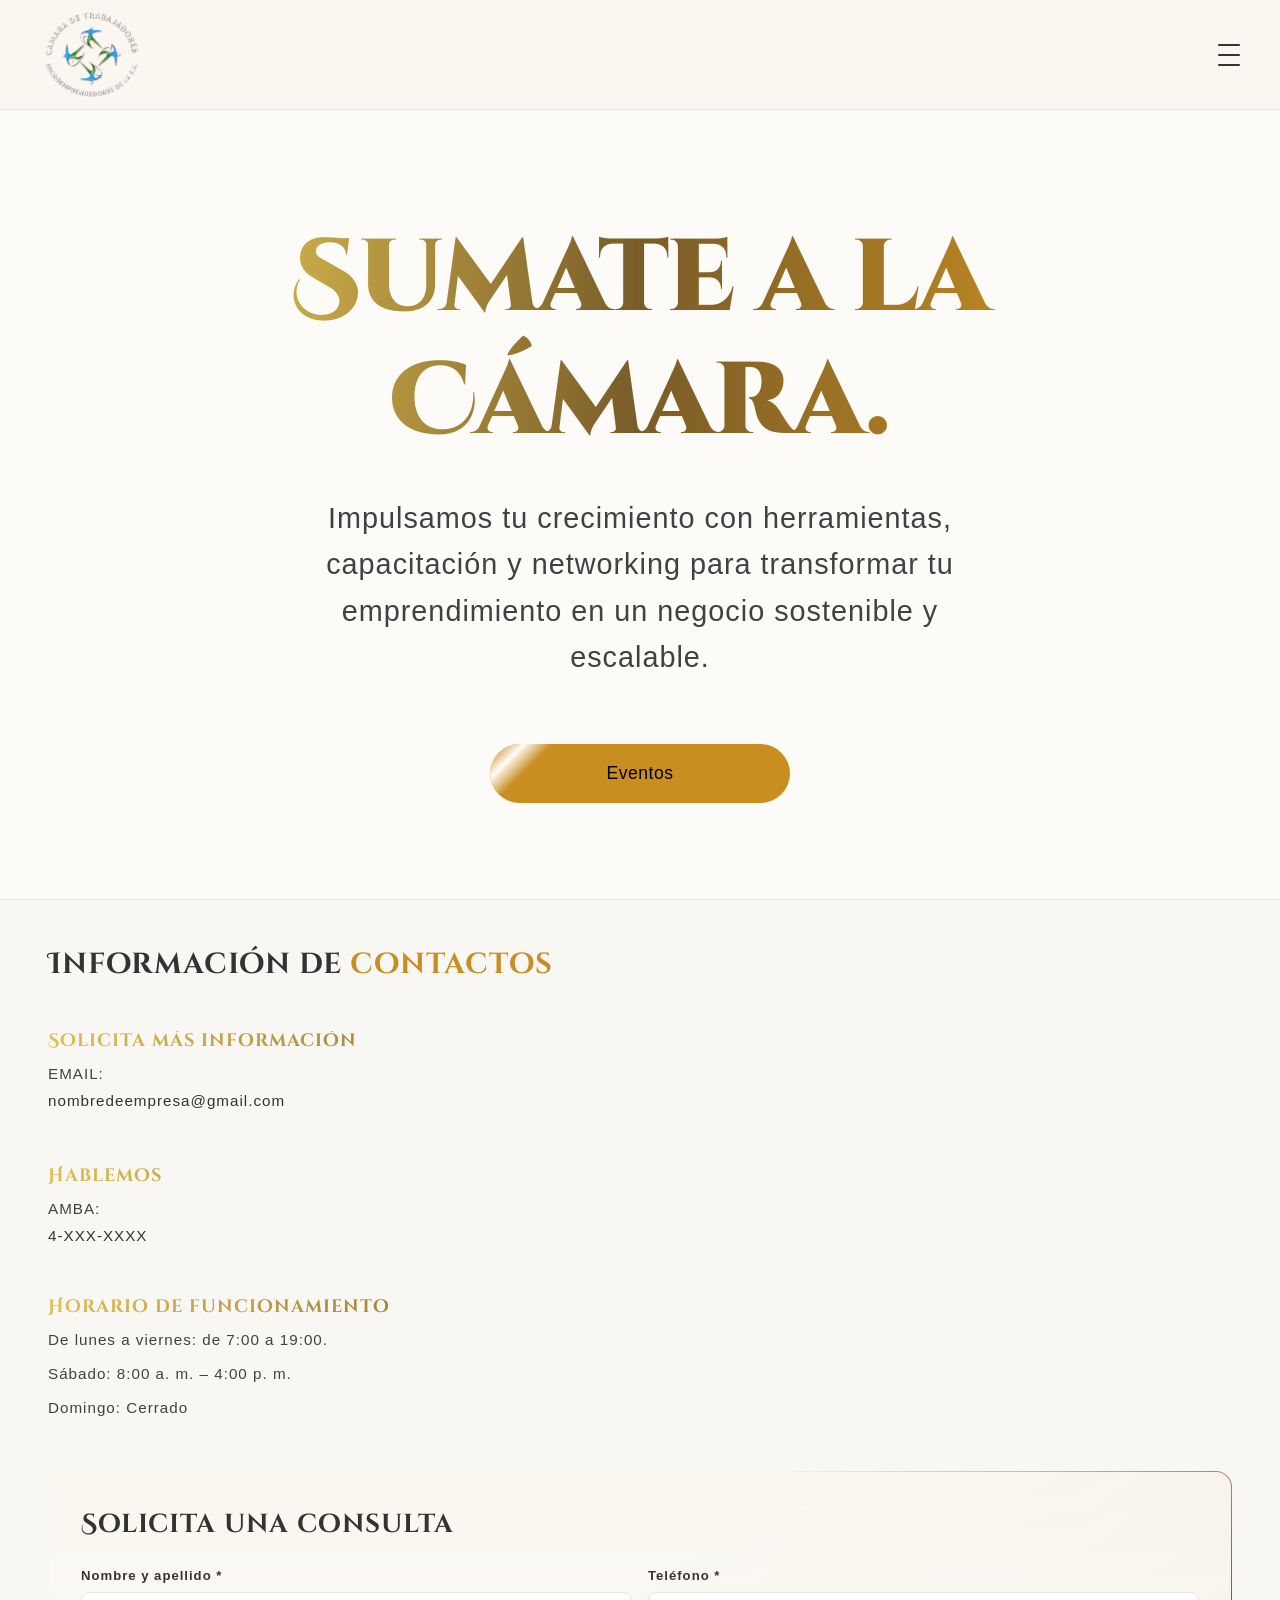
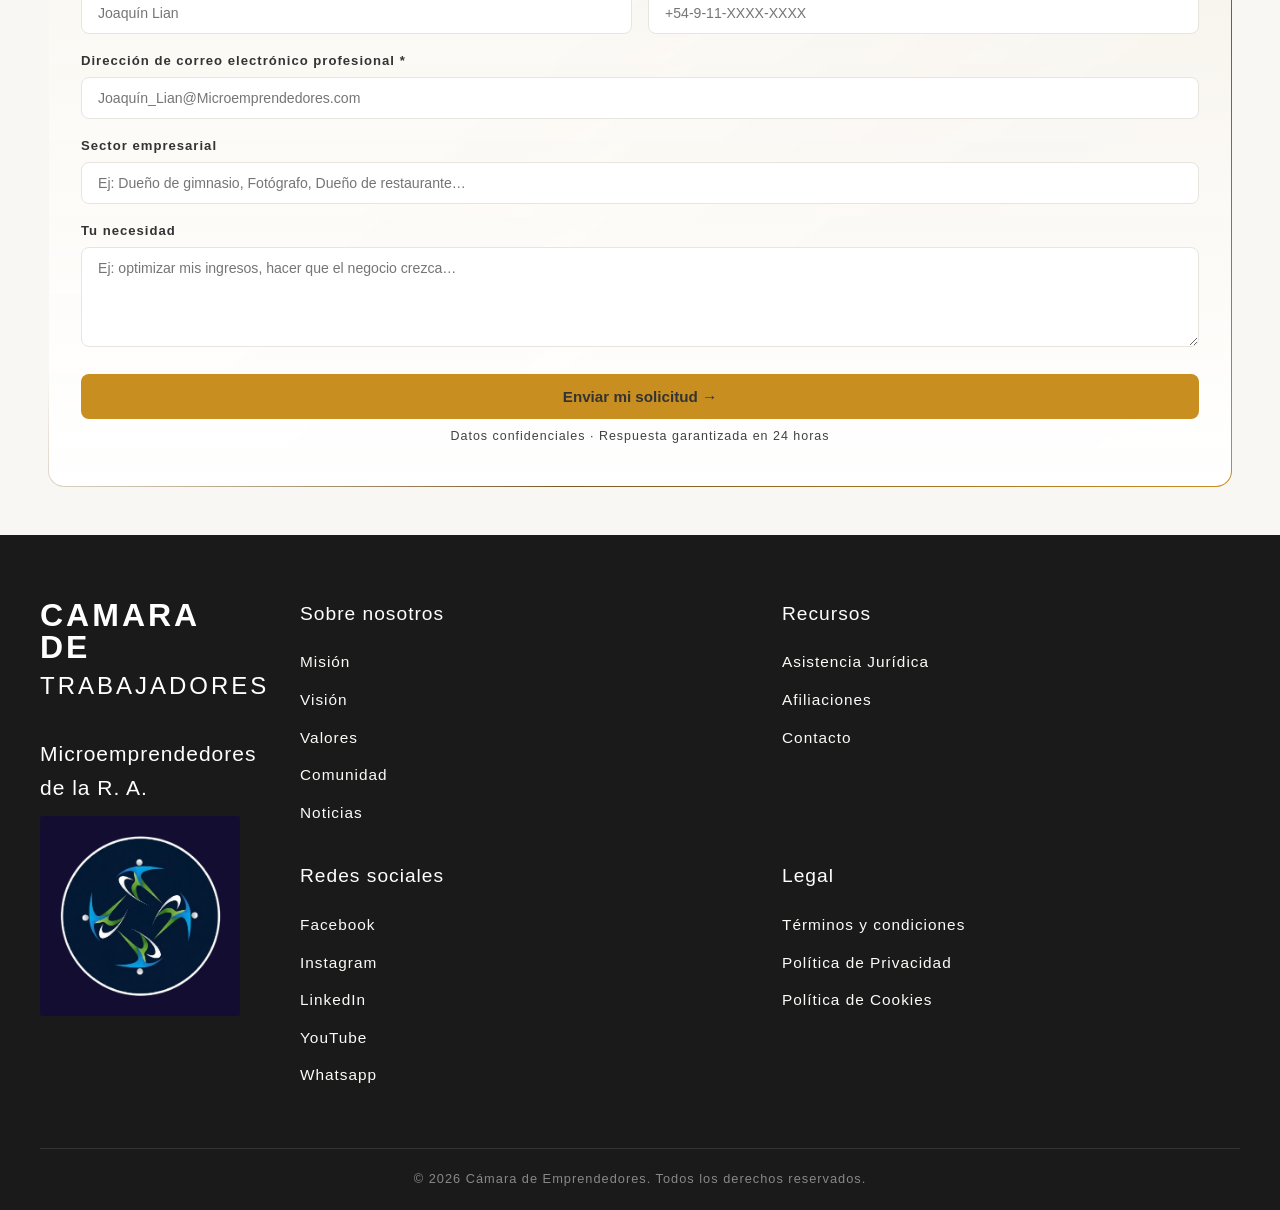
==== othername_html/Forms.html @ 5faca9b3 "se modifico archivo otherma othername.html por othername_html se actualiza ruta del mismo en index.H" ====
<!DOCTYPE html>
<html lang="es">

<head>
  <meta charset="UTF-8">
  <meta name="viewport" content="width=device-width, initial-scale=1.0">

  <title>Camara de Emprendedores</title>
  <meta name="description" content="Cámara de Emprendedores dedicada al fortalecimiento empresarial, trámites, eventos y capacitación.">
  <meta name="robots" content="index, follow">

  <meta property="og:title" content="Cámara de Emprendedores | Impulsando el Desarrollo Empresarial">
  <meta property="og:description" content="Impulsamos el desarrollo empresarial y comercial de la región.">
  <meta property="og:image" content="https://tusitio.com/img/og/og-inicio.jpg">
  <meta property="og:url" content="https://tusitio.com">
  <meta property="og:type" content="website">
  <meta name="twitter:card" content="summary_large_image">

  <link rel="icon" href="../favicom/favicons/favicon.ico">
  <link rel="stylesheet" href="../assist/styles/contacto.css">

  <link rel="preconnect" href="https://fonts.googleapis.com">
  <link rel="preconnect" href="https://fonts.gstatic.com" crossorigin>
  <link href="https://fonts.googleapis.com/css2?family=Cinzel+Decorative:wght@400;700;900&family=Google+Sans+Flex:opsz,wght@6..144,1..1000&display=swap" rel="stylesheet">
</head>

<body>
  <header id="header-grid">
    <div id="container-header"></div>

    <nav class="gen-nav" id="gen-nav">
      <div class="gen-logo">
        <img src="../img/fotos_emi/logo.png" alt="Logo Cámara de Emprendedores">
      </div>
      <button class="gen-hamburger" id="gen-ham"
              aria-label="Abrir menú" aria-expanded="false" aria-controls="gen-menu">
        <span></span>
        <span></span>
        <span></span>
      </button>
      <ul id="gen-menu" role="list">
        <li><a href="#">Inicio</a></li>
        <li><a href="#">La Cámara</a></li>
        <li><a href="#">Servicios Empresariales</a></li>
        <li><a href="#">Emprendedores</a></li>
        <li><a href="#">Capacitación</a></li>
        <li><a href="#">Comercio Exterior</a></li>
        <li><a href="#">Noticias</a></li>
      </ul>
    </nav>

    <div id="titulo">
      <div class="body--titulo">
        <h1>Sumate a la Cámara.</h1>
      </div>
    </div>

    <div id="parrafo-titulo">
      <div class="contenedor-parrafo">
        <p>Impulsamos tu crecimiento con herramientas,
          capacitación y networking para transformar
          tu emprendimiento en un negocio sostenible y escalable.</p>
      </div>
    </div>

    <div id="boton-titulo">
      <div class="content--button">
        <button class="shine-button button-sunset">Eventos</button>
      </div>
    </div>
  </header>

  <main>
    <section class="noticia">
      <div class="noticia__fondo"></div>
      <div class="noticia__contenedor"></div>

      <div class="noticia__media-principal">
        <h2>Información de <span>contactos</span></h2>
      </div>

      <div class="noticia__media-secundaria">
        <div class="noticia-hours-block">
          <h3>Solicita más información</h3>
          <p>EMAIL:</p>
          <a href="mailto:nombredeempresa@gmail.com">nombredeempresa@gmail.com</a>
        </div>
        <div class="noticia-hours-block">
          <h3>Hablemos</h3>
          <p>AMBA:</p>
          <a href="tel:4-XXX-XXXX">4-XXX-XXXX</a>
        </div>
      </div>

      <div class="noticia__meta">
        <div class="noticia-hours-block">
          <h3>Horario de funcionamiento</h3>
          <p>De lunes a viernes: de 7:00 a 19:00.</p>
          <p>Sábado: 8:00 a. m. – 4:00 p. m.</p>
          <p>Domingo: Cerrado</p>
        </div>
      </div>

      <div class="noticia__sidebar">
        <h3>Solicita una consulta</h3>
        <form id="cf" onsubmit="submitForm(event)">
          <div class="D-grid">
            <div class="label">
              <label>Nombre y apellido *</label>
              <input type="text" placeholder="Joaquín Lian" required>
            </div>
            <div class="label">
              <label>Teléfono *</label>
              <input type="tel" placeholder="+54-9-11-XXXX-XXXX" required>
            </div>
          </div>
          <div class="label">
            <label>Dirección de correo electrónico profesional *</label>
            <input type="email" placeholder="Joaquín_Lian@Microemprendedores.com" required>
          </div>
          <div class="label">
            <label>Sector empresarial</label>
            <input type="text" placeholder="Ej: Dueño de gimnasio, Fotógrafo, Dueño de restaurante…">
          </div>
          <div class="label">
            <label>Tu necesidad</label>
            <textarea placeholder="Ej: optimizar mis ingresos, hacer que el negocio crezca…"></textarea>
          </div>
          <button type="submit" class="enviar">Enviar mi solicitud →</button>
          <p class="p-note">Datos confidenciales · Respuesta garantizada en 24 horas</p>
        </form>
      </div>
    </section>
  </main>

  <footer class="footer">
    <div class="footer-container">
      <div class="footer-top">

        <div class="footer-brand">
          <div class="footer-logo">
            <h6>
              <span class="footer-logo-text">CAMARA DE</span>
              <span class="footer-logo-sub">TRABAJADORES</span>
            </h6>
          </div>
          <p class="footer-app-label">Microemprendedores de la R. A.</p>
          <div class="footer-qr">
            <div class="footer-qr-inner"></div>
          </div>
        </div>

        <nav class="footer-nav" aria-label="Footer">
          <div class="footer-nav-col">
            <h6>Sobre nosotros</h6>
            <ul>
              <li><a href="#">Misión</a></li>
              <li><a href="#">Visión</a></li>
              <li><a href="#">Valores</a></li>
              <li><a href="#">Comunidad</a></li>
              <li><a href="#">Noticias</a></li>
            </ul>
          </div>
          <div class="footer-nav-col">
            <h6>Recursos</h6>
            <ul>
              <li><a href="#">Asistencia Jurídica</a></li>
              <li><a href="#">Afiliaciones</a></li>
              <li><a href="#">Contacto</a></li>
            </ul>
          </div>
          <div class="footer-nav-col">
            <h6>Redes sociales</h6>
            <ul>
              <li><a href="#">Facebook</a></li>
              <li><a href="#">Instagram</a></li>
              <li><a href="#">LinkedIn</a></li>
              <li><a href="#">YouTube</a></li>
              <li><a href="#">Whatsapp</a></li>
            </ul>
          </div>
          <div class="footer-nav-col">
            <h6>Legal</h6>
            <ul>
              <li><a href="#">Términos y condiciones</a></li>
              <li><a href="#">Política de Privacidad</a></li>
              <li><a href="#">Política de Cookies</a></li>
            </ul>
          </div>
        </nav>

      </div>

      <div class="footer-bottom">
        <p>© 2026 Cámara de Emprendedores. Todos los derechos reservados.</p>
      </div>
    </div>
  </footer>

  <script src="../assist/styles/form.js"></script>
  <script src="../assist/styles/nav.js"></script>
</body>
</html>
---- assist/styles/contacto.css ----
/*  VARIABLES */
:root {
  --gold:            #c98e20;
  --gold-light:      #795c28;
  --gold-pale:       #F7F1E6;
  --gold-dark-h1:    #dab532d7;
  --text-a:          #333333;
  --text-light-p:    #414141;
  --border:          #E8E5E0;
  --bg:              #FFFFFF;
  --bg-warm:         #FDFBF8;
  --bg-section-noticia: #F9F7F4;
  --bg-nav:          #faf7f0f7;
  --bg-footer:       #1A1A1A;
  --bg-grad-overlay: #fdfbf8ab;
  --radius:          8px;
  --shadow:          0 2px 12px rgba(0,0,0,0.06);
  --shadow-hover:    0 12px 40px rgba(0,0,0,0.10);
  --transition:      0.3s cubic-bezier(0.4, 0, 0.2, 1);
  --nav-h:           200px;
  --nav-h-mobile:    110px;
}

/* RESET & BASE */
*, *::before, *::after {
  box-sizing: border-box;
  margin: 0;
  padding: 0;
}

html {
  font-size: 16px;
  scroll-behavior: smooth;
  scroll-padding-top: calc(var(--nav-h) + 16px);
  width: 100%;
  overflow-x: hidden;
}

body {
  font-family: "Google Sans Flex", sans-serif;
  font-optical-sizing: auto;
  font-variation-settings: "slnt" 0, "wdth" 100, "GRAD" 0, "ROND" 0;
  line-height: 1.6;
  letter-spacing: 1px;
  background: var(--bg);
  color: var(--text-a);
  -webkit-font-smoothing: antialiased;
  width: 100%;
}

img { max-width: 100%; height: auto; display: block; }
a   { text-decoration: none; color: var(--text-a); }
p   { color: var(--text-light-p); }
button { cursor: pointer; border: none; font-family: inherit; }

h1, h2, h3 {
  font-family: "Cinzel Decorative", serif;
  font-weight: 400;
  line-height: 1.2;
}


/*  NAV  */
.gen-nav {
  position: fixed;
  top: 0; left: 0;
  width: 100%;
  height: var(--nav-h);
  background: var(--bg-nav);
  backdrop-filter: blur(20px);
  -webkit-backdrop-filter: blur(20px);
  display: flex;
  align-items: center;
  padding: 0 32px;
  z-index: 1000;
  border-bottom: 1px solid var(--border);
}

.gen-nav *, .gen-nav *::before, .gen-nav *::after { box-sizing: border-box; }
.gen-nav ul { list-style: none; }

/* Logo */
.gen-logo {
  display: flex;
  align-items: center;
  flex-shrink: 0;
  margin-right: 32px;
  padding: 8px 0;
  position: relative;
  z-index: 1001;
}

.gen-logo img {
  height: 180px;       
  width: auto;
  object-fit: contain;
}

/* Menú desktop */
.gen-nav > ul {
  display: flex;
  align-items: center;
  justify-content: flex-end;
  flex: 1;
  flex-wrap: wrap;
  gap: 0;
}

.gen-nav > ul > li { position: relative; }

.gen-nav > ul > li > a {
  display: flex;
  align-items: center;
  padding: 0 12px;
  height: var(--nav-h);
  font-size: 0.9rem;
  font-weight: 500;
  white-space: nowrap;
  transition: letter-spacing var(--transition), color var(--transition);
}

.gen-nav > ul > li > a:hover {
  letter-spacing: 2px;
  color: var(--gold);
}

/* Hamburger — oculto en desktop */
.gen-hamburger {
  display: none;
  background: none;
  border: none;
  cursor: pointer;
  padding: 8px;
  margin-left: auto;
  flex-direction: column;
  align-items: center;
  justify-content: center;
  gap: 0;
  position: relative;
  z-index: 1200;
}

.gen-hamburger span {
  display: block;
  background: var(--text-a);
  width: 22px;
  height: 2px;
  border-radius: 2px;
  margin: 4px 0;
  transition: transform 0.3s, opacity 0.3s;
}

/* Animación hamburguesa → X */
.gen-nav.mobile-open .gen-hamburger span:nth-child(1) { transform: translateY(10px) rotate(45deg); }
.gen-nav.mobile-open .gen-hamburger span:nth-child(2) { opacity: 0; }
.gen-nav.mobile-open .gen-hamburger span:nth-child(3) { transform: translateY(-10px) rotate(-45deg); }

/* Línea dorada al abrir */
.gen-nav.mobile-open { border-bottom: 2px solid var(--gold); }


/*  HEADER HERO  */
#header-grid {
  display: grid;
  grid-template-rows: var(--nav-h) 1fr auto auto auto;
  grid-template-columns: 1fr;
  min-height: 100svh;
  padding-bottom: clamp(2rem, 5vw, 4rem);
  background: var(--bg-warm);
  border-bottom: 1px solid var(--border);
  position: relative;
}

#container-header {
  grid-row: 1 / -1;
  grid-column: 1;
  background-image:
    linear-gradient(var(--bg-grad-overlay)),
    url("../../img/forms_index/Portadaforms.png");
  background-size: cover;
  background-repeat: no-repeat;
  background-position: center center;
  position: absolute;
  inset: 0;
  z-index: 0;
}

/* Todos los hijos del header por encima del fondo */
#header-grid > *:not(#container-header) { position: relative; z-index: 1; }



/* El nav ya es fixed, ocupa solo el espacio */
.gen-nav { grid-row: 1; }

#titulo {
  grid-row: 2;
  display: flex;
  align-items: flex-end;
  justify-content: center;
  padding-top: clamp(2rem, 6vw, 5rem);
}

.body--titulo {
  width: 70%;
  display: flex;
  justify-content: center;
  align-items: flex-end;
}

h1 {
  background-image: linear-gradient(to left, var(--gold), var(--gold-light), var(--gold-dark-h1));
  background-clip: text;
  -webkit-background-clip: text;
  color: transparent;
  /* Fluido: mínimo 2.5rem, ideal 8vw, máximo 9rem */
  font-size: clamp(2.5rem, 8vw, 11rem);
  font-weight: 900;
  letter-spacing: -0.02em;
  text-align: center;
  padding: 0 1rem;
}

#parrafo-titulo {
  grid-row: 3;
  display: flex;
  justify-content: center;
  align-items: center;
  padding: clamp(1rem, 3vw, 2rem) clamp(1rem, 8vw, 8rem);
}

#parrafo-titulo .contenedor-parrafo p {
  color: var(--text-light-p);
  font-size: clamp(1rem, 2.5vw, 1.8rem);
  font-weight: 500;
  text-align: center;
  max-width: 720px;
}

#boton-titulo {
  grid-row: 4;
  display: flex;
  justify-content: center;
  align-items: center;
  padding: clamp(1rem, 2.5vw, 2rem) 1rem;
}

/* ─── Botón shine ─── */
.shine-button {
  background: var(--gold);
  position: relative;
  padding: 1.2rem 2.5rem;
  font-size: clamp(0.9rem, 1.5vw, 1.1rem);
  font-weight: 400;
  border-radius: 50px;
  overflow: hidden;
  transition: all 0.3s ease;
  letter-spacing: 0.5px;
  min-width: clamp(160px, 30vw, 300px);
}

.shine-button::before {
  content: '';
  position: absolute;
  height: 250%;
  width: 40px;
  top: 0;
  left: -60px;
  background: linear-gradient(90deg, transparent, var(--bg-warm), transparent);
  transform: rotate(45deg) translateY(-35%);
  animation: shine 3s ease infinite;
}

@keyframes shine {
  0%   { left: -80px; }
  40%  { left: calc(100% + 20px); }
  100% { left: calc(100% + 20px); }
}


/* SECCIÓN CONTACTO */
.noticia {
  background: var(--bg-section-noticia);
  padding: clamp(3rem, 6vw, 6rem) clamp(1rem, 5vw, 4rem);

  /* Layout de dos columnas: info izq, form der */
  display: grid;
  grid-template-columns: 1fr 1fr;
  grid-template-rows: auto;
  gap: clamp(1.5rem, 4vw, 3rem) clamp(2rem, 5vw, 4rem);
  align-items: start;

  /* Nombrar áreas para claridad */
  grid-template-areas:
    "titulo   form"
    "info     form"
    "horario  form";
}

.noticia__fondo,
.noticia__contenedor { display: none; }

.noticia__media-principal {
  grid-area: titulo;
  display: flex;
  align-items: flex-end;
}

.noticia__media-principal h2 {
  font-size: clamp(1.2rem, 2.5vw, 1.8rem);
  font-weight: 700;
}

.noticia__media-principal h2 span { color: var(--gold); }

.noticia__media-secundaria {
  grid-area: info;
  display: flex;
  flex-direction: column;
  gap: 1.5rem;
}

.noticia__meta { grid-area: horario; }

/* Formulario */
.noticia__sidebar {
  grid-area: form;
  background: linear-gradient(var(--bg-nav), var(--bg)) padding-box,
              linear-gradient(145deg, transparent 35%, var(--gold-light), var(--gold)) border-box;
  border: 1px solid transparent;
  padding: clamp(1.5rem, 3vw, 2.5rem) clamp(1.25rem, 2.5vw, 2rem);
  border-radius: 16px;
  display: flex;
  flex-direction: column;
  gap: 0;
  align-self: start;
}

.noticia__sidebar h3 {
  font-size: clamp(1.1rem, 2vw, 1.6rem);
  font-weight: 700;
  margin-bottom: 24px;
}

.D-grid {
  display: grid;
  grid-template-columns: 1fr 1fr;
  gap: 16px;
}

.label { margin-bottom: 16px; }

.label label {
  display: block;
  font-size: 0.82rem;
  font-weight: 700;
  margin-bottom: 6px;
}

.label input,
.label select,
.label textarea {
  width: 100%;
  padding: 12px 16px;
  border: 1px solid var(--border);
  border-radius: var(--radius);
  font-size: 0.88rem;
  color: var(--text-a);
  background: var(--bg);
  transition: all var(--transition);
  font-family: inherit;
}

.label input:focus,
.label select:focus,
.label textarea:focus {
  outline: none;
  border-color: var(--gold);
  box-shadow: 0 0 0 3px rgba(201,169,110,0.12);
}

.label textarea {
  resize: vertical;
  min-height: 100px;
}

.enviar {
  width: 100%;
  padding: 14px 28px;
  background: var(--gold);
  color: var(--text-a);
  font-size: 0.95rem;
  font-weight: 700;
  border-radius: var(--radius);
  transition: all var(--transition);
  margin-top: 4px;
}

.enviar:hover {
  background: var(--gold-light);
  color: #fff;
  transform: translateY(-2px);
  box-shadow: var(--shadow-hover);
}

.p-note {
  text-align: center;
  font-size: 0.78rem;
  color: var(--text-light-p);
  margin-top: 8px;
}

/* Bloques de contacto/horario */
.noticia-hours-block { margin-bottom: 28px; }
.noticia-hours-block:last-child { margin-bottom: 0; }

.noticia-hours-block h3 {
  background-image: linear-gradient(to left, var(--gold), var(--gold-light), var(--gold-dark-h1));
  background-clip: text;
  -webkit-background-clip: text;
  color: transparent;
  font-size: clamp(0.95rem, 1.5vw, 1.1rem);
  font-weight: 700;
  margin-bottom: 10px;
}

.noticia-hours-block p {
  font-size: 0.95rem;
  color: var(--text-light-p);
  margin-top: 10px;
  margin-bottom: 2px;
}

.noticia-hours-block a { font-size: 0.95rem; }
.noticia-hours-block a:hover { color: var(--gold); }


/* FOOTER  */
.footer { background-color: #1A1A1A; }

.footer-container {
  max-width: 1400px;
  margin: 0 auto;
  padding: 0 clamp(1.25rem, 5vw, 40px);
}

.footer-top {
  display: flex;
  gap: 40px;
  padding: clamp(2.5rem, 6vw, 64px) 0 clamp(2rem, 5vw, 48px);
}

.footer-brand {
  flex-shrink: 0;
  width: 260px;
}

.footer-logo { margin-bottom: 32px; }

.footer-logo-text {
  color: var(--bg);
  font-size: clamp(20px, 3vw, 32px);
  font-weight: 700;
  letter-spacing: 3px;
  line-height: 1;
  display: block;
}

.footer-logo-sub {
  color: var(--bg);
  font-size: clamp(16px, 2.5vw, 24px);
  letter-spacing: 3px;
  font-weight: 400;
  display: block;
  margin-top: 4px;
}

.footer-app-label {
  color: var(--bg);
  font-weight: 500;
  font-size: clamp(16px, 2vw, 21px);
  margin-bottom: 12px;
}

.footer-qr {
  width: 200px;
  height: 200px;
  border-radius: 4px;
  display: flex;
  align-items: center;
  justify-content: center;
}

.footer-qr-inner {
  width: 100%;
  height: 100%;
  background-image: url("../../img/fotos_emi/logofooter.png");
  background-size: cover;
  background-position: center;
  background-color: #0c00526e;
  border-radius: 2px;
}

.footer-nav {
  flex: 1;
  display: grid;
  grid-template-columns: repeat(4, 1fr);
  gap: 24px;
}

.footer-nav-col h6 {
  color: var(--bg);
  font-size: clamp(1rem, 1.5vw, 1.5rem);
  font-weight: 500;
  margin-bottom: 20px;
}

.footer-nav-col ul { list-style: none; }
.footer-nav-col ul li { margin-bottom: 12px; }

.footer-nav-col ul li a {
  font-size: clamp(0.9rem, 1.2vw, 1.2rem);
  color: var(--bg-warm);
}

.footer-nav-col ul li a:hover { color: var(--gold); }

.footer-bottom {
  border-top: 1px solid #333;
  padding: 1.25rem 0;
  text-align: center;
}

.footer-bottom p {
  color: #888;
  font-size: 0.8rem;
}


/* MEDIA QUERIES */

/* ── 1300px: activar nav móvil ── */
@media (max-width: 1300px) {
  :root { --nav-h: var(--nav-h-mobile); }

  .gen-logo img {
  height: 100px;       
}

  /* Mostrar hamburguesa */
  .gen-hamburger { display: flex; }

  .gen-nav > ul {
    display: none;
  }

  body > ul#gen-menu.open {
    display: flex;
    position: fixed;
    top: var(--nav-h-mobile);
    left: 0;
    right: 0;
    bottom: 0;
    flex-direction: column;
    align-items: center;
    justify-content: flex-start;
    background: var(--bg-nav, #faf7f0f7);
    z-index: 9999;
    overflow-y: auto;
    padding: 8px 24px 48px;
    list-style: none;
    margin: 0;
    -webkit-overflow-scrolling: touch;
  }

  body > ul#gen-menu.open li {
    width: 100%;
    text-align: center;
    border-bottom: 1px solid var(--border);
  }

  body > ul#gen-menu.open li:first-child {
    border-top: 1px solid var(--border);
  }

  body > ul#gen-menu.open li a {
    display: block;
    padding: 20px 0;
    font-size: 1.2rem;
    font-weight: 400;
    font-family: "Cinzel Decorative", serif;
    color: var(--text-a);
    letter-spacing: 0.5px;
    transition: color 0.2s ease;
  }

  body > ul#gen-menu.open li a:hover {
    color: var(--gold);
  }

  .gen-nav > ul.open { display: flex; }

  #parrafo-titulo { padding-left: clamp(1rem, 5vw, 4rem); padding-right: clamp(1rem, 5vw, 4rem); }

  .noticia {
    grid-template-columns: 1fr;
    grid-template-areas:
      "titulo"
      "info"
      "horario"
      "form";
    padding: 3rem clamp(1rem, 5vw, 3rem);
  }

  .footer-nav { grid-template-columns: repeat(2, 1fr); }

  .footer-brand { width: 220px; }
}

/* ── 768px ── */
@media (max-width: 768px) {
  html { font-size: 15px; }
  .gen-logo img {
  height: 100px;       
}
  
  .gen-nav > ul > li { border-bottom: none; }
  .gen-nav > ul > li:first-child { border-top: none; }
  .gen-nav > ul > li > a { font-size: 1.35rem; padding: 18px 0; }

  /* Footer en columna */
  .footer-top {
    flex-direction: column;
    align-items: center;
    text-align: center;
    gap: 2.5rem;
  }

  .footer-brand {
    width: 100%;
    display: flex;
    flex-direction: column;
    align-items: center;
  }

  .footer-qr { width: 160px; height: 160px; margin: 0 auto; }

  .footer-nav {
    width: 100%;
    grid-template-columns: repeat(2, 1fr);
    text-align: center;
    gap: 20px;
  }

  /* D-grid del formulario: una sola columna */
  .D-grid { grid-template-columns: 1fr; }
}

/* ── 480px ── */
@media (max-width: 480px) {
  html { font-size: 14px; }

   .gen-logo img {
  height: 100px;      
}

  .gen-nav > ul > li > a { font-size: 1.1rem; padding: 15px 0; }

  /* Footer: 1 columna en la nav */
  .footer-nav { grid-template-columns: 1fr; }

  .shine-button {
    min-width: 0;
    width: 100%;
    max-width: 300px;
  }

  .noticia { padding: 2rem 1rem; }

  .noticia__sidebar { padding: 1.25rem 1rem; }
}

@media (max-height: 500px) and (orientation: landscape) {
  .gen-nav > ul { justify-content: flex-start; }
  .gen-nav > ul > li > a { padding: 10px 0; font-size: 1rem; }

  .gen-logo img {
  height: 100px;    
}
}
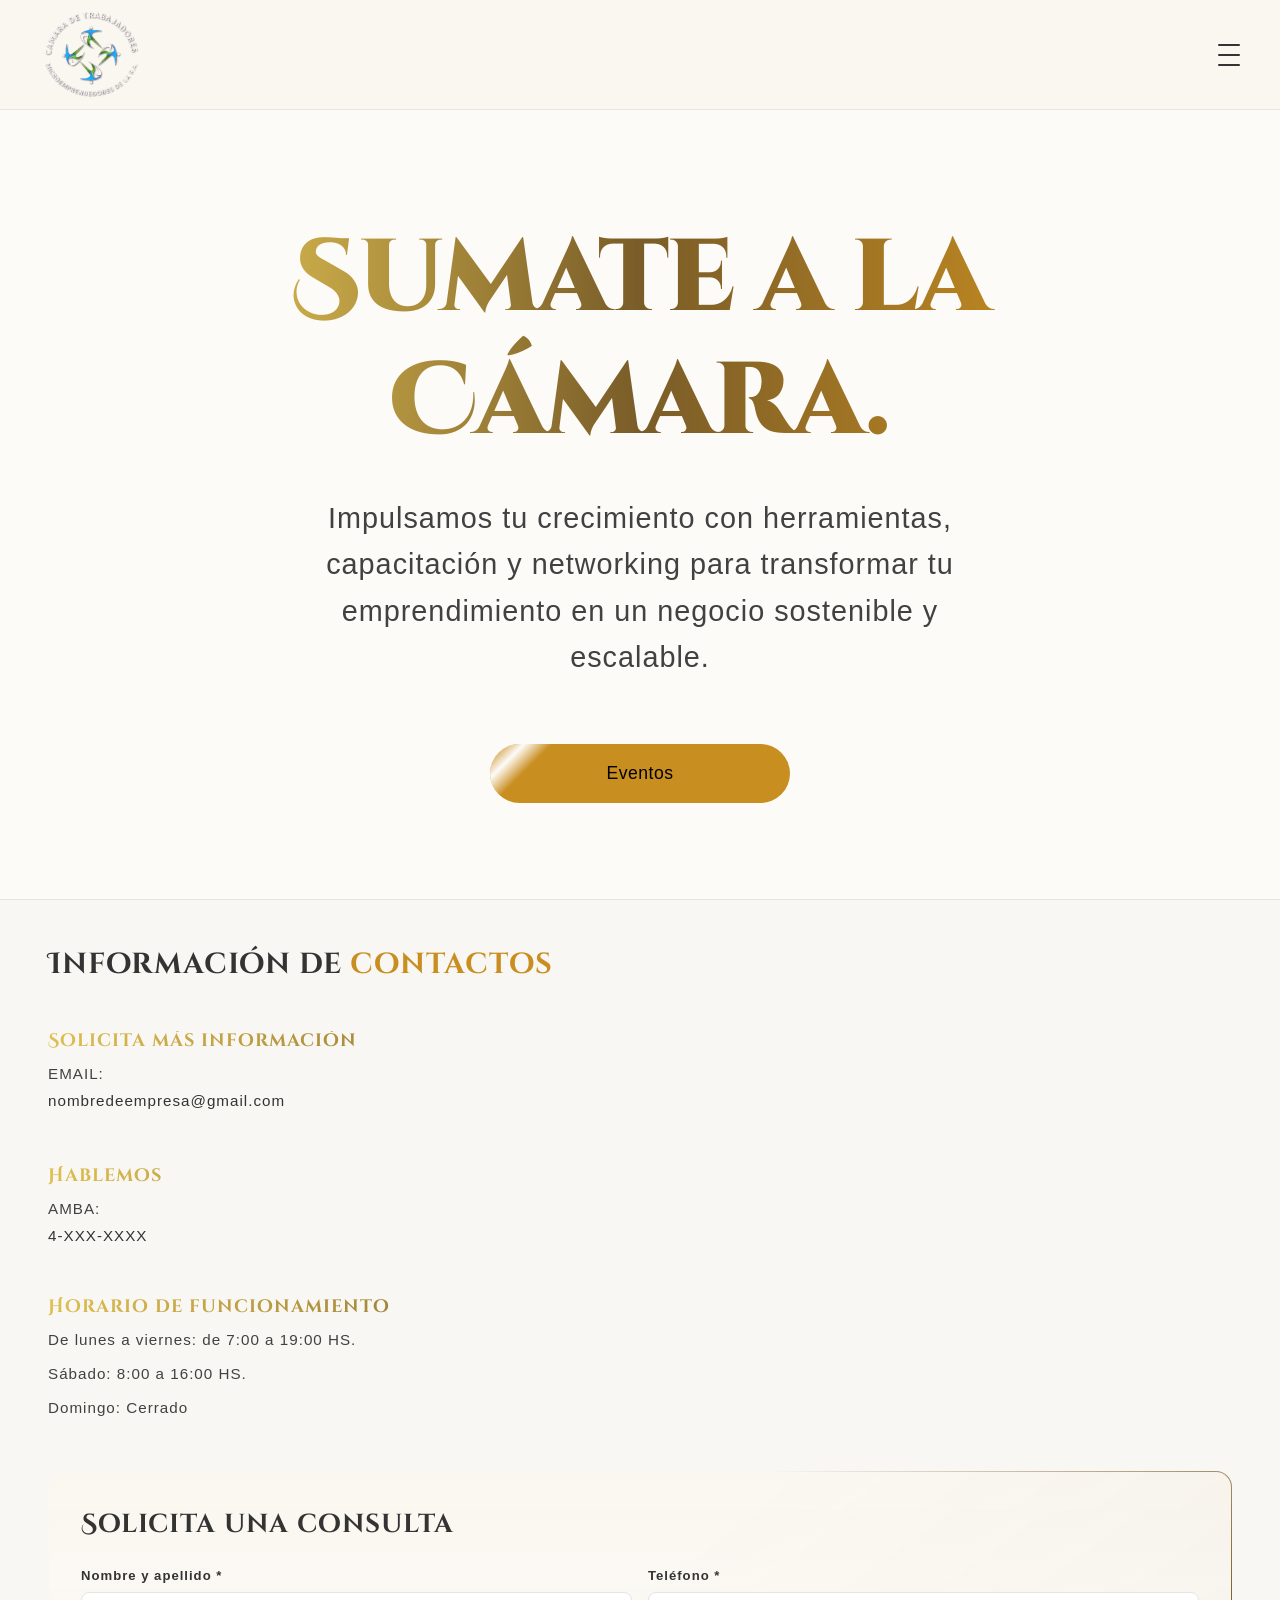
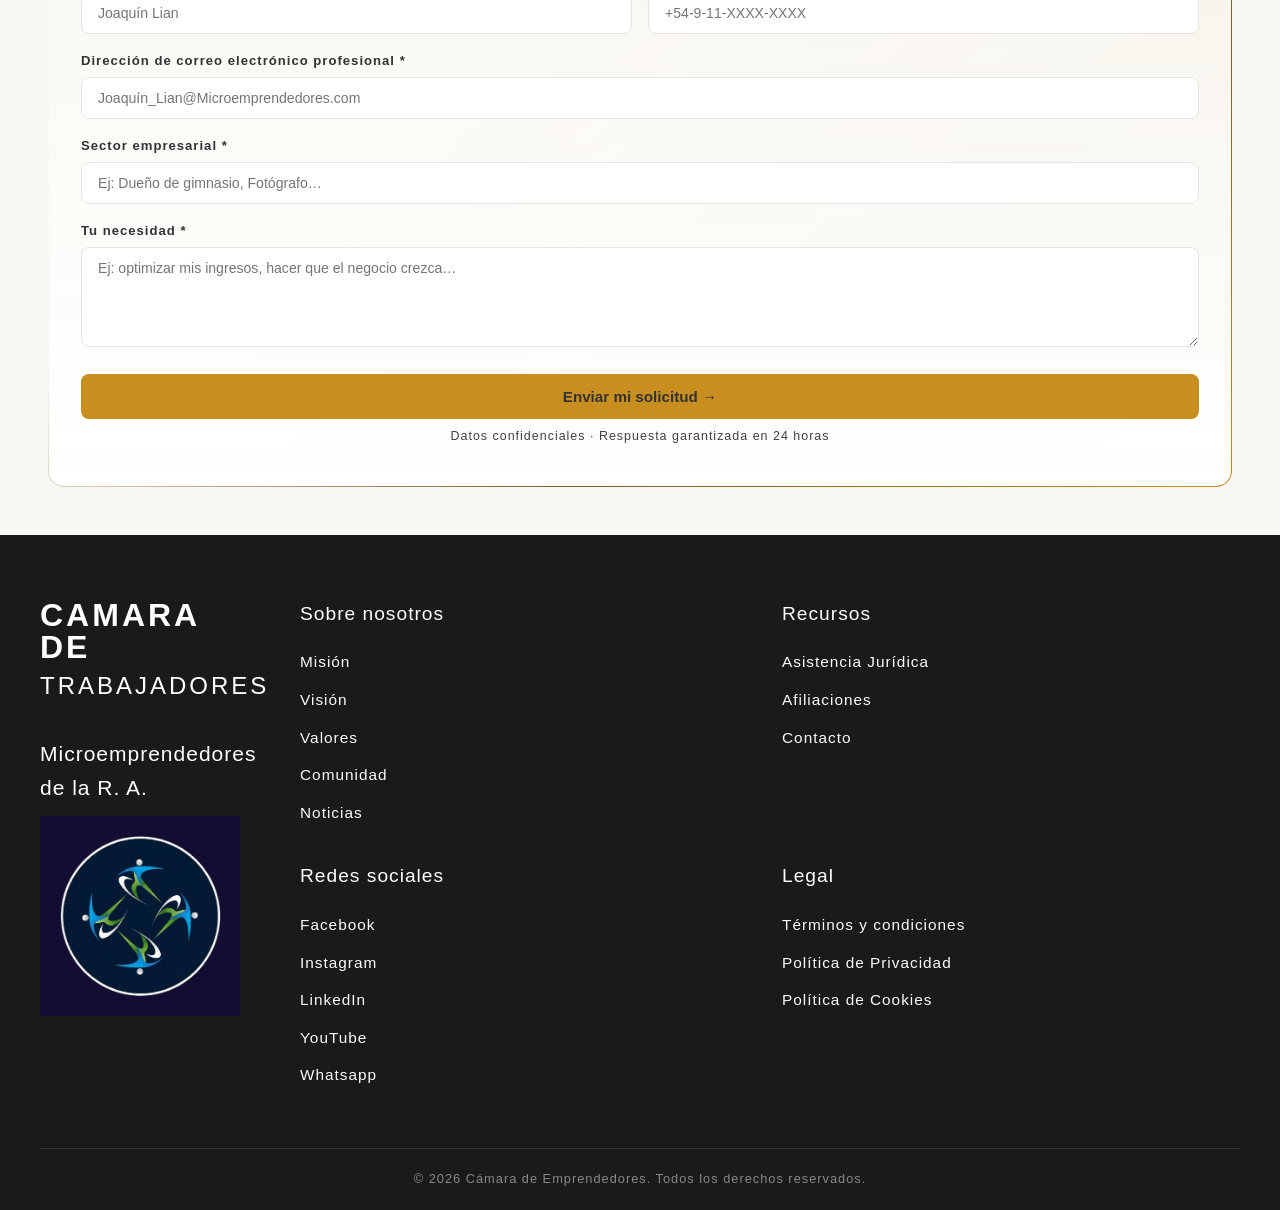
==== commit 7a871f7e: "se agrga css html y img de seccion la camara" ====
--- a/othername_html/Forms.html
+++ b/othername_html/Forms.html
@@ -70,68 +70,77 @@
     </div>
   </header>
 
-  <main>
-    <section class="noticia">
-      <div class="noticia__fondo"></div>
-      <div class="noticia__contenedor"></div>
-
-      <div class="noticia__media-principal">
-        <h2>Información de <span>contactos</span></h2>
-      </div>
-
-      <div class="noticia__media-secundaria">
-        <div class="noticia-hours-block">
-          <h3>Solicita más información</h3>
-          <p>EMAIL:</p>
-          <a href="mailto:nombredeempresa@gmail.com">nombredeempresa@gmail.com</a>
-        </div>
-        <div class="noticia-hours-block">
-          <h3>Hablemos</h3>
-          <p>AMBA:</p>
-          <a href="tel:4-XXX-XXXX">4-XXX-XXXX</a>
-        </div>
-      </div>
-
-      <div class="noticia__meta">
-        <div class="noticia-hours-block">
-          <h3>Horario de funcionamiento</h3>
-          <p>De lunes a viernes: de 7:00 a 19:00.</p>
-          <p>Sábado: 8:00 a. m. – 4:00 p. m.</p>
-          <p>Domingo: Cerrado</p>
-        </div>
-      </div>
-
-      <div class="noticia__sidebar">
-        <h3>Solicita una consulta</h3>
-        <form id="cf" onsubmit="submitForm(event)">
-          <div class="D-grid">
-            <div class="label">
-              <label>Nombre y apellido *</label>
-              <input type="text" placeholder="Joaquín Lian" required>
-            </div>
-            <div class="label">
-              <label>Teléfono *</label>
-              <input type="tel" placeholder="+54-9-11-XXXX-XXXX" required>
-            </div>
-          </div>
-          <div class="label">
-            <label>Dirección de correo electrónico profesional *</label>
-            <input type="email" placeholder="Joaquín_Lian@Microemprendedores.com" required>
-          </div>
-          <div class="label">
-            <label>Sector empresarial</label>
-            <input type="text" placeholder="Ej: Dueño de gimnasio, Fotógrafo, Dueño de restaurante…">
-          </div>
-          <div class="label">
-            <label>Tu necesidad</label>
-            <textarea placeholder="Ej: optimizar mis ingresos, hacer que el negocio crezca…"></textarea>
-          </div>
-          <button type="submit" class="enviar">Enviar mi solicitud →</button>
-          <p class="p-note">Datos confidenciales · Respuesta garantizada en 24 horas</p>
-        </form>
-      </div>
-    </section>
-  </main>
+ <main>
+  <section class="noticia">
+    <div class="noticia__fondo"></div>
+    <div class="noticia__contenedor"></div>
+
+    <div class="noticia__media-principal">
+      <h2>Información de <span>contactos</span></h2>
+    </div>
+
+    <div class="noticia__media-secundaria">
+      <div class="noticia-hours-block">
+        <h3>Solicita más información</h3>
+        <p>EMAIL:</p>
+        <a href="mailto:nombredeempresa@gmail.com">nombredeempresa@gmail.com</a>
+      </div>
+      <div class="noticia-hours-block">
+        <h3>Hablemos</h3>
+        <p>AMBA:</p>
+        <a href="tel:4-XXX-XXXX">4-XXX-XXXX</a>
+      </div>
+    </div>
+
+    <div class="noticia__meta">
+      <div class="noticia-hours-block">
+        <h3>Horario de funcionamiento</h3>
+        <p>De lunes a viernes: de 7:00 a 19:00 HS.</p>
+        <p>Sábado: 8:00 a 16:00 HS.</p>
+        <p>Domingo: Cerrado</p>
+      </div>
+    </div>
+
+    <div class="noticia__sidebar">
+      <h3>Solicita una consulta</h3>
+      <form id="cf" novalidate onsubmit="submitForm(event)">
+        <div class="D-grid">
+          <div class="label" id="wrap-name">
+            <label for="f-name">Nombre y apellido *</label>
+            <input id="f-name" type="text" placeholder="Joaquín Lian" autocomplete="name">
+          </div>
+          <div class="label" id="wrap-phone">
+            <label for="f-phone">Teléfono *</label>
+            <input id="f-phone" type="tel" placeholder="+54-9-11-XXXX-XXXX" autocomplete="tel">
+          </div>
+        </div>
+        <div class="label" id="wrap-email">
+          <label for="f-email">Dirección de correo electrónico profesional *</label>
+          <input id="f-email" type="email" placeholder="Joaquín_Lian@Microemprendedores.com" autocomplete="email">
+        </div>
+        <div class="label" id="wrap-sector">
+          <label for="f-sector">Sector empresarial *</label>
+          <input id="f-sector" type="text" placeholder="Ej: Dueño de gimnasio, Fotógrafo…">
+        </div>
+        <div class="label" id="wrap-msg">
+          <label for="f-msg">Tu necesidad *</label>
+          <textarea id="f-msg" placeholder="Ej: optimizar mis ingresos, hacer que el negocio crezca…"></textarea>
+        </div>
+        <button type="submit" class="enviar">Enviar mi solicitud →</button>
+        <p class="p-note">Datos confidenciales · Respuesta garantizada en 24 horas</p>
+      </form>
+    </div>
+  </section>
+</main>
+
+<!-- Modal de confirmación -->
+<div class="modal-overlay" id="modal" role="dialog" aria-modal="true" aria-labelledby="modal-title">
+  <div class="modal-box">
+    <button class="modal-close" id="modal-close" aria-label="Cerrar">×</button>
+    <h3 id="modal-title">Formulario enviado correctamente</h3>
+    <p>Gracias por contactarnos. Te responderemos pronto.</p>
+  </div>
+</div>
 
   <footer class="footer">
     <div class="footer-container">
@@ -198,6 +207,6 @@
   </footer>
 
   <script src="../assist/styles/form.js"></script>
-  <script src="../assist/styles/nav.js"></script>
+  <script src="../assist/styles/validation.js"></script>
 </body>
 </html>
--- a/assist/styles/contacto.css
+++ b/assist/styles/contacto.css
@@ -173,8 +173,6 @@
 }
 
 #container-header {
-  grid-row: 1 / -1;
-  grid-column: 1;
   background-image:
     linear-gradient(var(--bg-grad-overlay)),
     url("../../img/forms_index/Portadaforms.png");
@@ -184,6 +182,7 @@
   position: absolute;
   inset: 0;
   z-index: 0;
+  height: 100%;
 }
 
 /* Todos los hijos del header por encima del fondo */
@@ -349,6 +348,92 @@
   gap: 16px;
 }
 
+/* === ESTADOS DE ERROR === */
+.label.has-error label {
+  color: #f07070;
+}
+
+.label.has-error input,
+.label.has-error textarea {
+  border-color: #e05555;
+  box-shadow: 0 0 0 3px rgba(220, 60, 60, 0.12);
+}
+
+.error-msg {
+  font-size: 0.75rem;
+  color: #f07070;
+  margin-top: 5px;
+  display: block;
+  animation: fadeIn 0.18s ease;
+}
+
+@keyframes fadeIn {
+  from { opacity: 0; transform: translateY(-3px); }
+  to   { opacity: 1; transform: none; }
+}
+
+/* === MODAL === */
+.modal-overlay {
+  display: none;
+  position: fixed;
+  inset: 0;
+  background: rgba(0, 0, 0, 0.65);
+  z-index: 1000;
+  align-items: center;
+  justify-content: center;
+}
+
+.modal-overlay.active {
+  display: flex;
+}
+
+.modal-box {
+  background: var(--bg-nav);
+  border: 1px solid var(--gold);
+  border-radius: 16px;
+  padding: 2.5rem 2rem 2rem;
+  max-width: 420px;
+  width: 90%;
+  position: relative;
+  text-align: center;
+  animation: modalIn 0.22s ease;
+}
+
+@keyframes modalIn {
+  from { opacity: 0; transform: scale(0.94); }
+  to   { opacity: 1; transform: none; }
+}
+
+.modal-box h3 {
+  font-size: 1.25rem;
+  font-weight: 700;
+  margin-bottom: 12px;
+  color: var(--gold);
+}
+
+.modal-box p {
+  font-size: 0.95rem;
+  color: var(--text-light-p);
+  line-height: 1.6;
+}
+
+.modal-close {
+  position: absolute;
+  top: 14px;
+  right: 18px;
+  font-size: 1.4rem;
+  color: var(--text-light-p);
+  cursor: pointer;
+  background: none;
+  border: none;
+  line-height: 1;
+  transition: color var(--transition);
+}
+
+.modal-close:hover {
+  color: var(--text-a);
+}
+
 .label { margin-bottom: 16px; }
 
 .label label {
@@ -536,6 +621,7 @@
   color: #888;
   font-size: 0.8rem;
 }
+
 
 
 /* MEDIA QUERIES */
